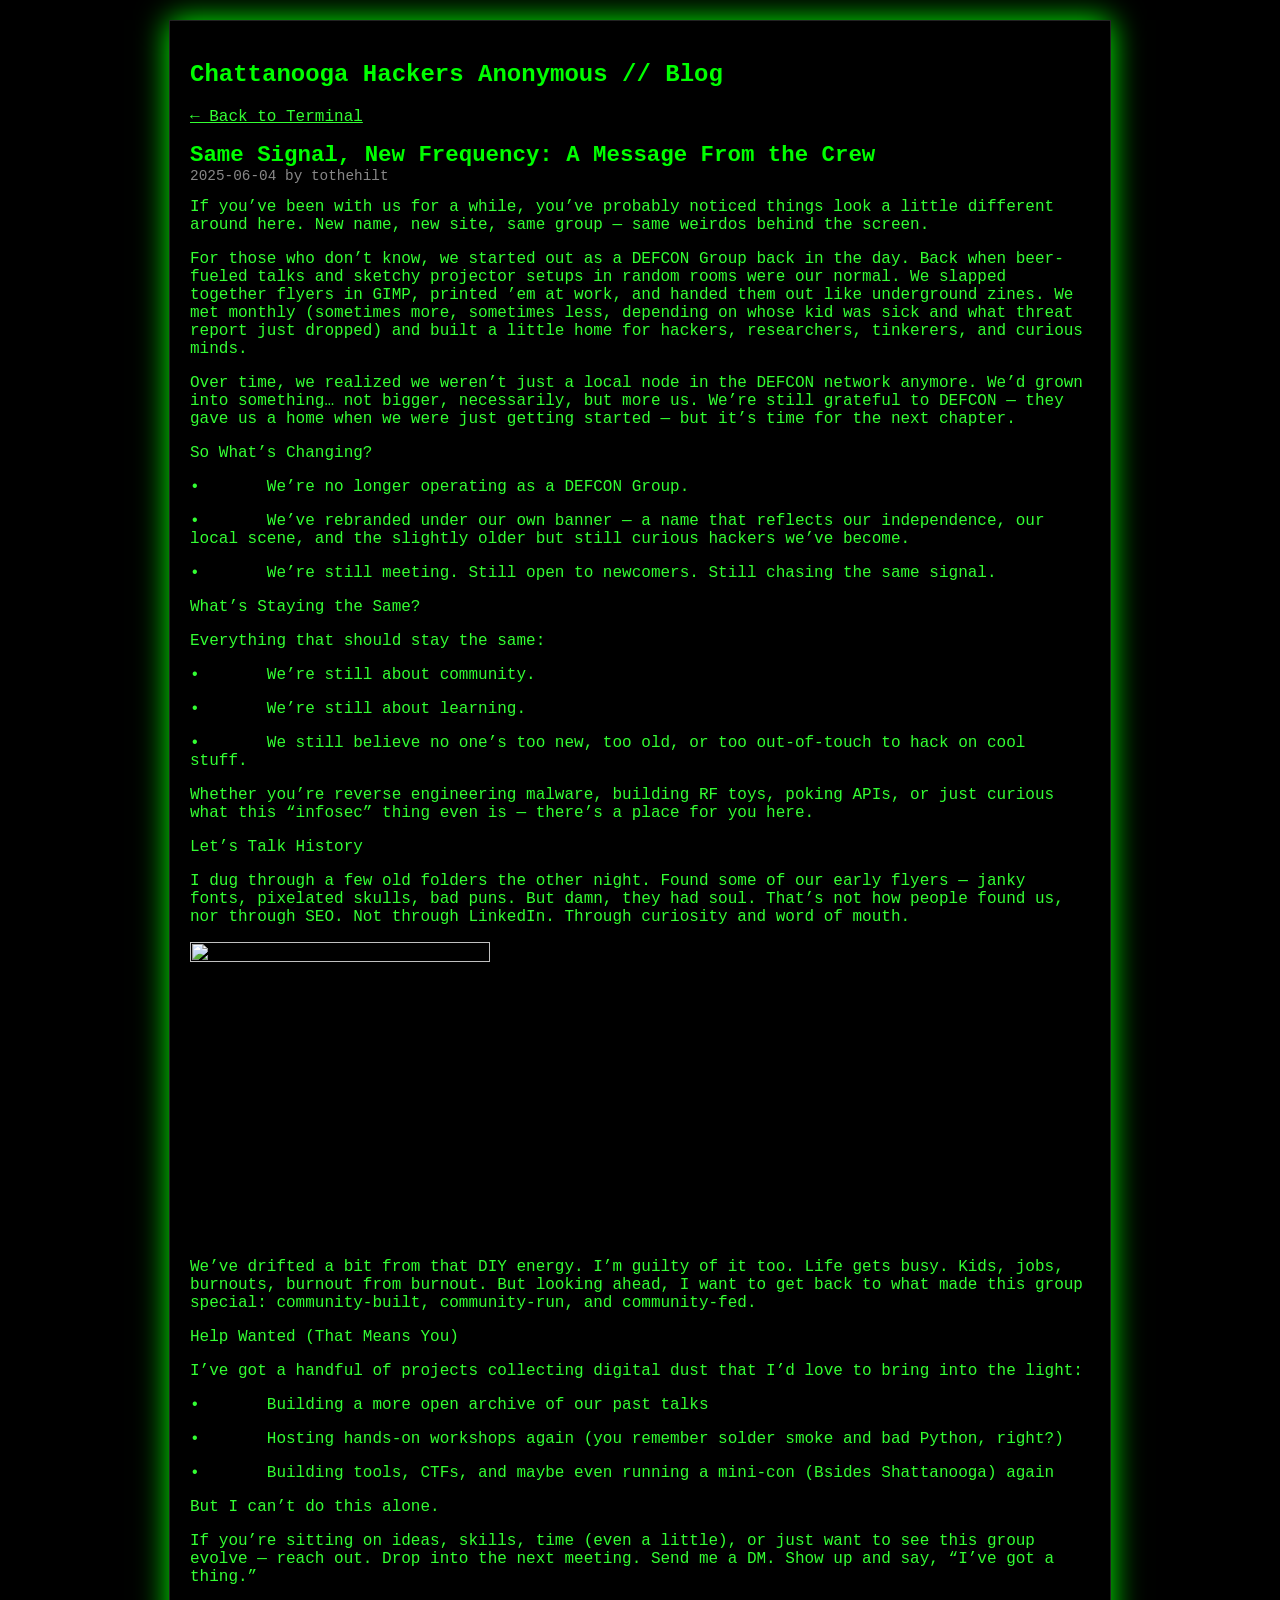
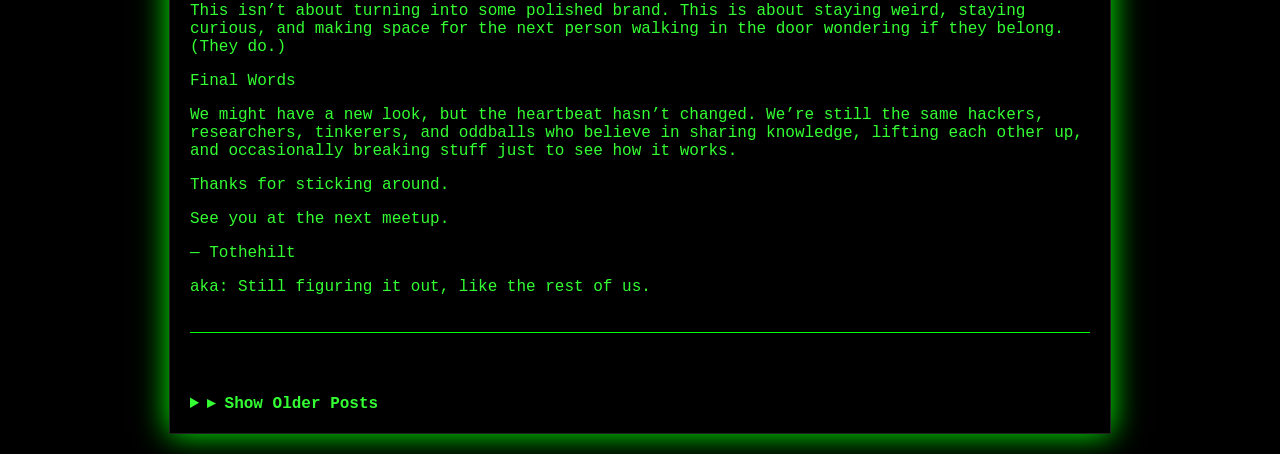
==== blog.html @ 69ae01c1 "Update blog.html" ====
<!DOCTYPE html>
<html lang="en">
<head>
  <meta charset="UTF-8" />
  <title>CHA Blog Terminal</title>
  <link rel="shortcut icon" type="image/x-icon" href="./favicon.ico" />
  <style>
    body {
      margin: 0;
      background-color: #000;
      color: #33ff33;
      font-family: 'Courier New', Courier, monospace;
      padding: 20px;
    }

    .terminal-container {
      max-width: 900px;
      margin: 0 auto;
      background-color: rgba(0, 0, 0, 0.95);
      padding: 20px;
      border: 1px solid #222;
      box-shadow: 0 0 30px #00ff00;
    }

    .post {
      margin-bottom: 60px;
      border-bottom: 1px solid #0f0;
      padding-bottom: 20px;
    }

    .post-title {
      font-size: 1.4rem;
      font-weight: bold;
      color: #00ff00;
    }

    .post-meta {
      font-size: 0.9rem;
      color: #888;
      margin-bottom: 1em;
    }

    .post-content p {
      white-space: pre-wrap;
      margin: 0 0 1em 0;
    }

    a {
      color: #33ff33;
      text-decoration: underline;
    }

    img {
      max-width: 100%;
      height: auto;
      display: block;
      margin: 1em 0;
    }

    details summary {
      cursor: pointer;
      color: #33ff33;
      font-weight: bold;
      margin-top: 2em;
    }

    hr {
      border: none;
      border-top: 1px dashed #0f0;
      margin: 2em 0;
    }
  </style>
  <!-- Optional: Uncomment to sanitize user-generated HTML in content -->
  <!-- <script src="https://cdn.jsdelivr.net/npm/dompurify@3.0.0/dist/purify.min.js"></script> -->
</head>
<body>
  <div class="terminal-container" id="blogTerminal">
    <h2 style="color: #0f0;">Chattanooga Hackers Anonymous // Blog</h2>
    <p><a href="index.html">← Back to Terminal</a></p>
    <div id="latestPost"></div>
    <details id="olderPosts">
      <summary>▸ Show Older Posts</summary>
      <div id="olderPostContainer"></div>
    </details>
  </div>

  <script>
    // Escape helper for metadata (NOT used for content)
    function escapeHtml(text) {
      return text
        .replace(/&/g, "&amp;")
        .replace(/</g, "&lt;")
        .replace(/>/g, "&gt;");
    }

    async function loadBlog() {
      const latestContainer = document.getElementById('latestPost');
      const olderContainer = document.getElementById('olderPostContainer');

      try {
        const res = await fetch("YmxvZwo=/index.json");
        const files = await res.json();

        if (files.length === 0) {
          latestContainer.innerHTML = "<p>No blog posts found.</p>";
          return;
        }

        for (let i = 0; i < files.length; i++) {
          try {
            const postRes = await fetch(`YmxvZwo=/${files[i]}`);
            const post = await postRes.json();

            const postEl = document.createElement("div");
            postEl.className = "post";

            const title = escapeHtml(post.title);
            const date = escapeHtml(post.date);
            const author = escapeHtml(post.author);

            // ALLOW HTML inside content safely (trusted input)
            const content = post.content.map(line => `<p>${line}</p>`).join("");

            // If you're working with untrusted input, sanitize like this:
            // const content = post.content.map(line => `<p>${DOMPurify.sanitize(line)}</p>`).join("");

            postEl.innerHTML = `
              <div class="post-title">${title}</div>
              <div class="post-meta">${date} by ${author}</div>
              <div class="post-content">${content}</div>
            `;

            // Show the newest post immediately, hide older ones
            if (i === 0) {
              latestContainer.appendChild(postEl);
            } else {
              olderContainer.appendChild(postEl);
            }
          } catch (err) {
            console.warn(`Failed to load post ${files[i]}`);
          }
        }
      } catch (err) {
        latestContainer.innerHTML = `<p>Error loading blog index: ${escapeHtml(err.message)}</p>`;
      }
    }

    loadBlog();
  </script>
</body>
</html>
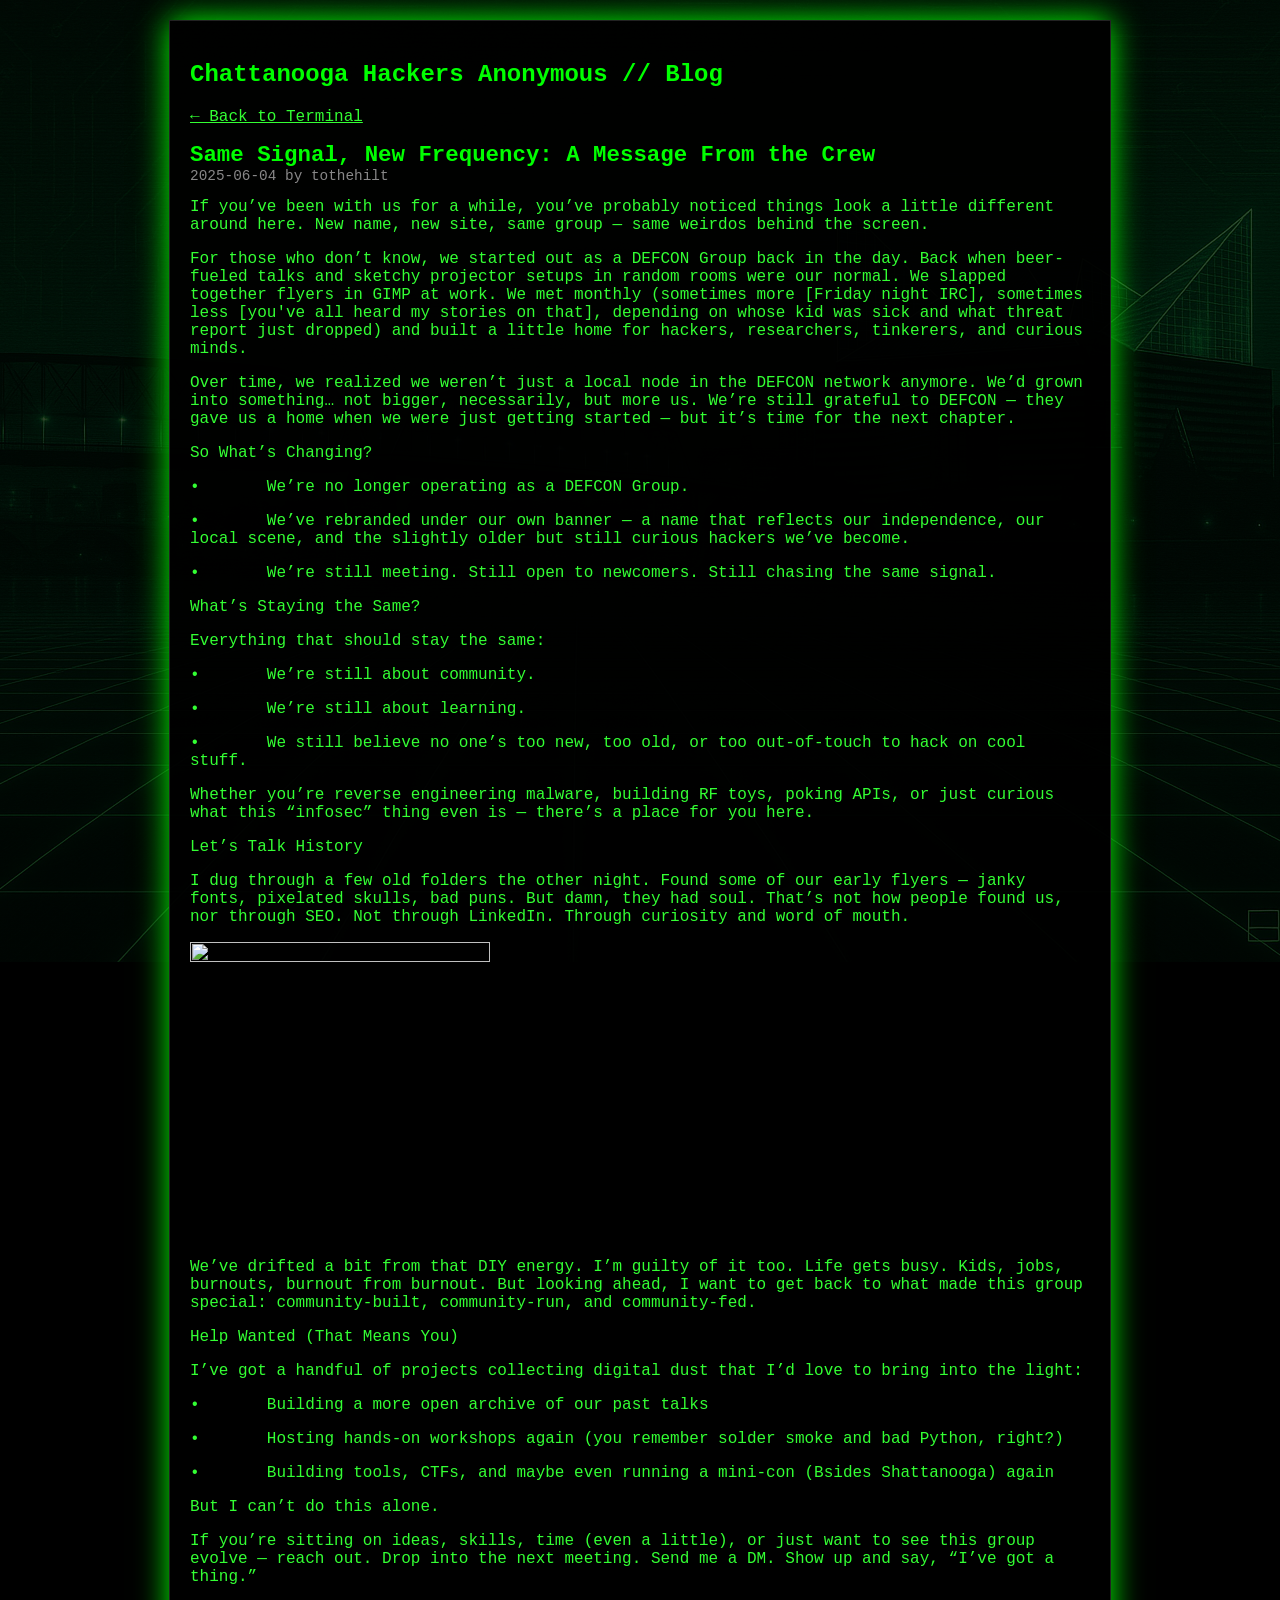
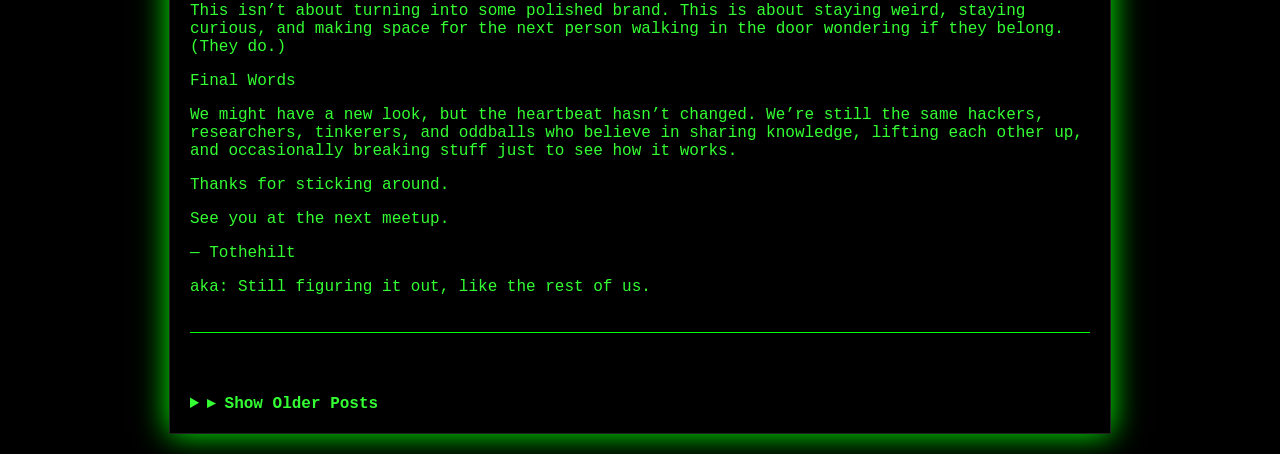
==== commit 4fef2c65: "Update blog.html" ====
--- a/blog.html
+++ b/blog.html
@@ -7,6 +7,9 @@
   <style>
     body {
       margin: 0;
+      background: 
+        linear-gradient(to bottom, rgba(0,0,0,0.7), rgba(0,0,0,0.9)), 
+        url('aW1hZ2VzCg==/background.png') no-repeat center center fixed;
       background-color: #000;
       color: #33ff33;
       font-family: 'Courier New', Courier, monospace;
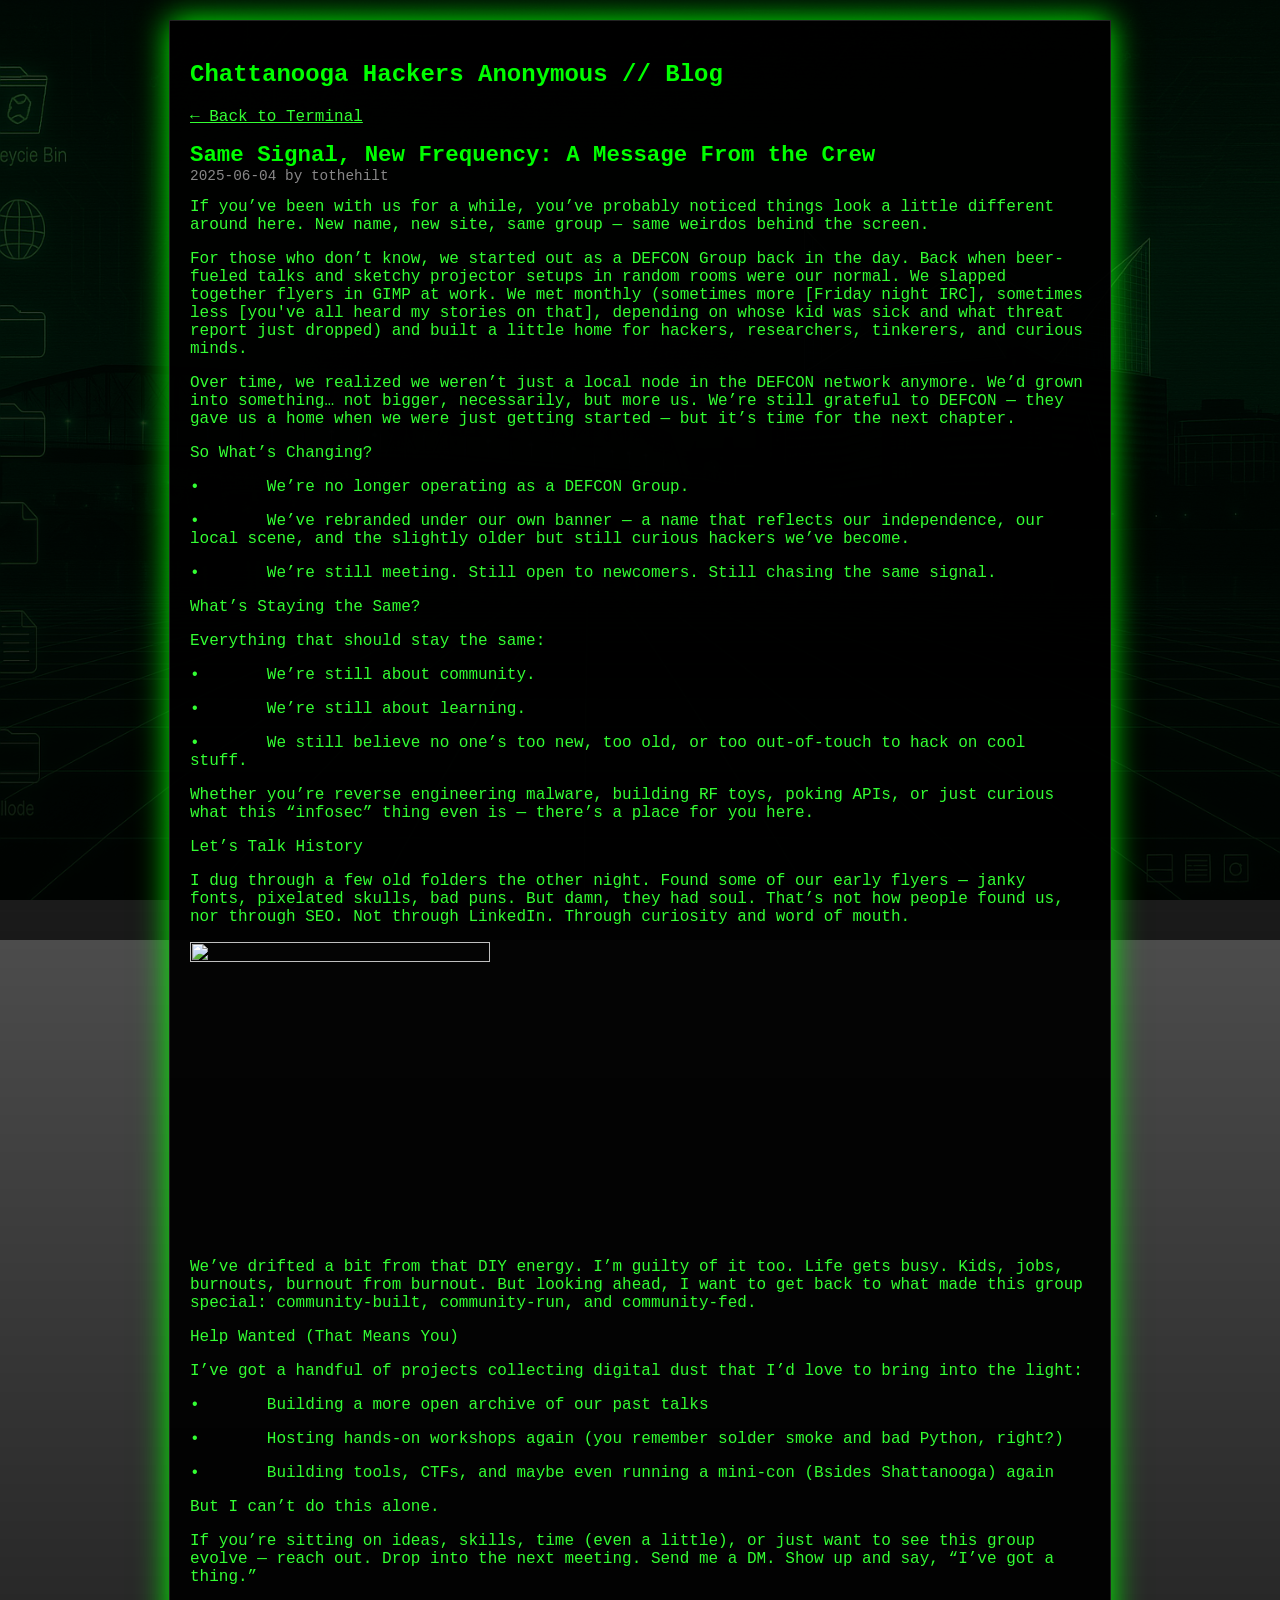
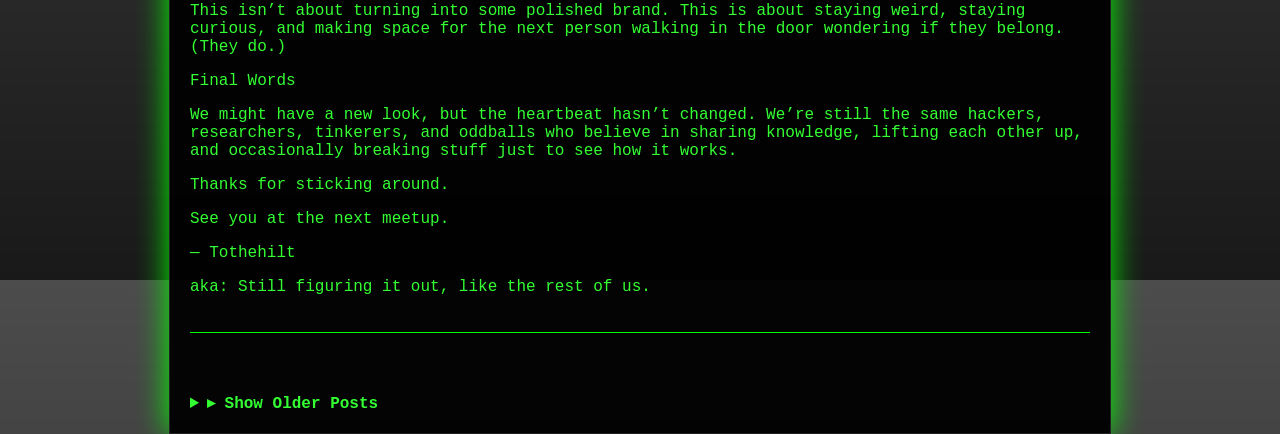
==== commit c4f97dc7: "Update blog.html" ====
--- a/blog.html
+++ b/blog.html
@@ -7,12 +7,13 @@
   <style>
     body {
       margin: 0;
+      height: 100vh;
       background: 
         linear-gradient(to bottom, rgba(0,0,0,0.7), rgba(0,0,0,0.9)), 
         url('aW1hZ2VzCg==/background.png') no-repeat center center fixed;
-      background-color: #000;
+      background-size: 100% 100%;
+      font-family: 'Courier New', Courier, monospace;
       color: #33ff33;
-      font-family: 'Courier New', Courier, monospace;
       padding: 20px;
     }
 
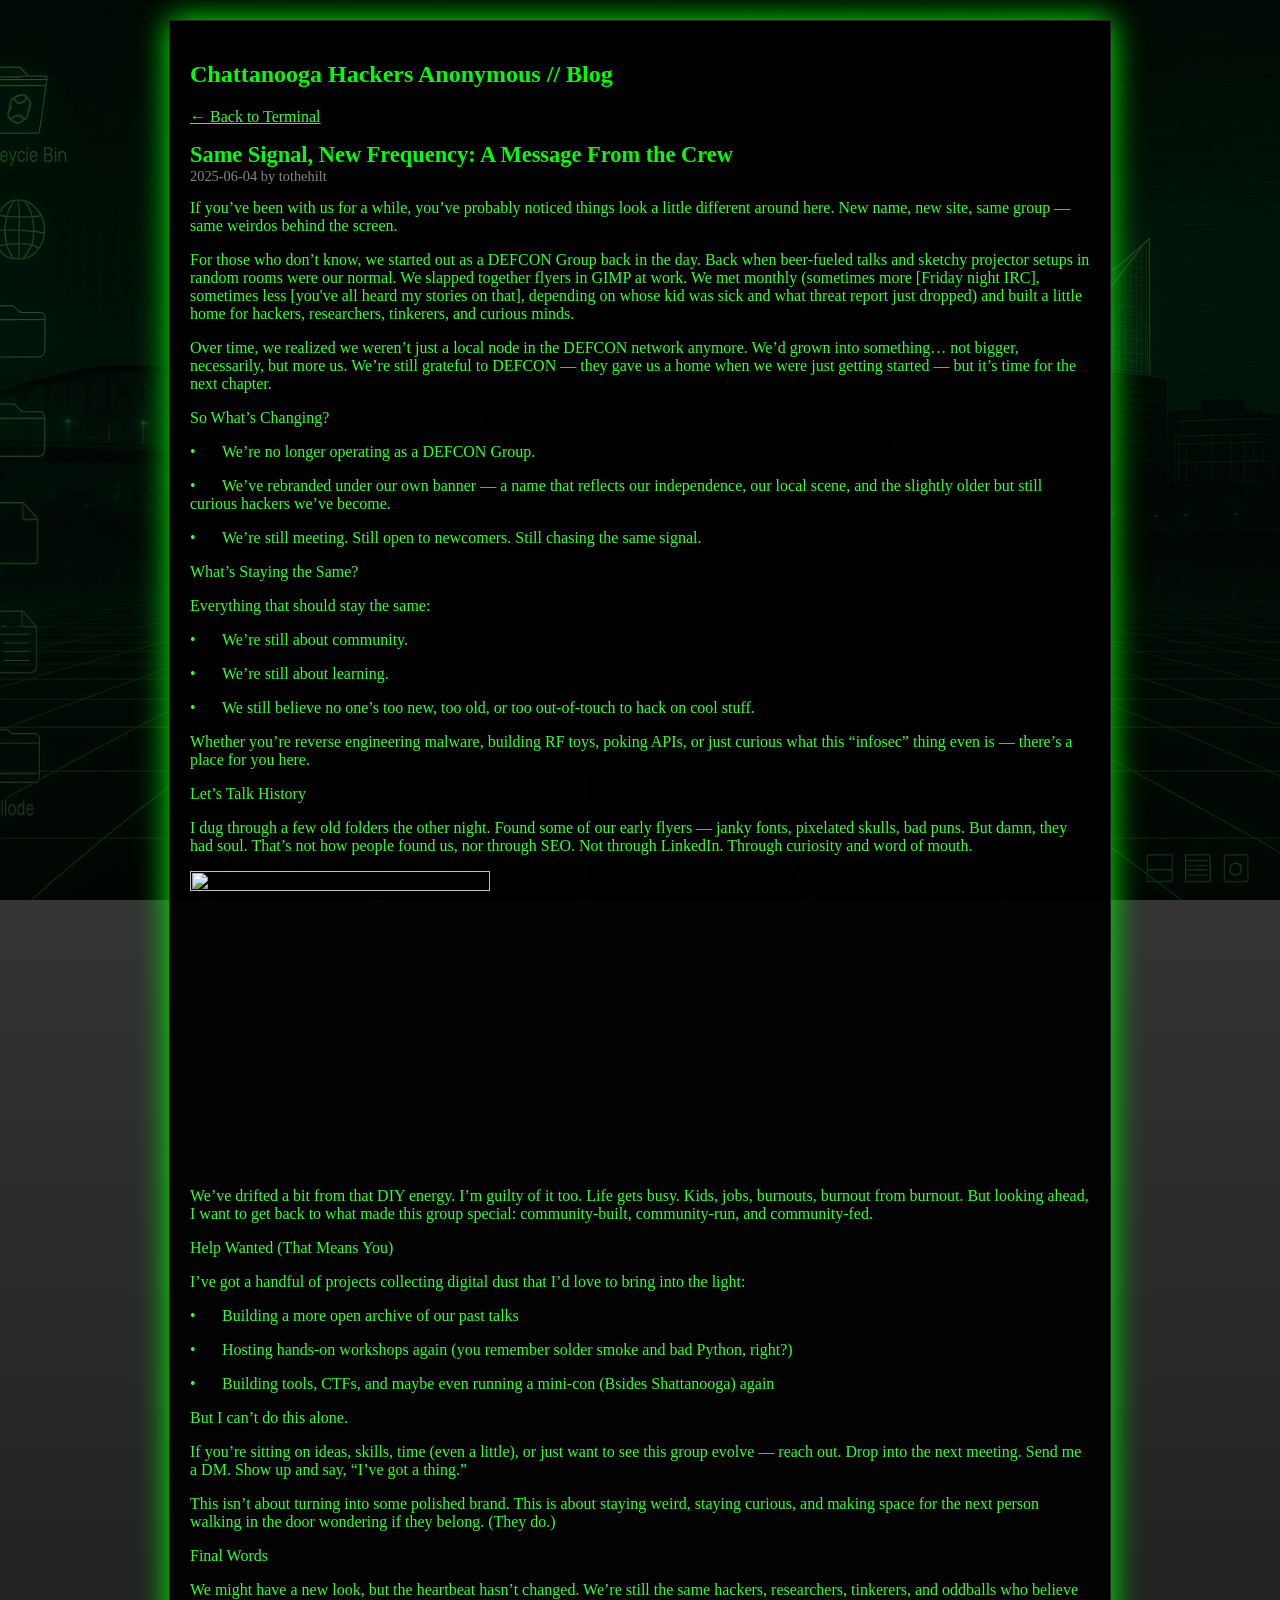
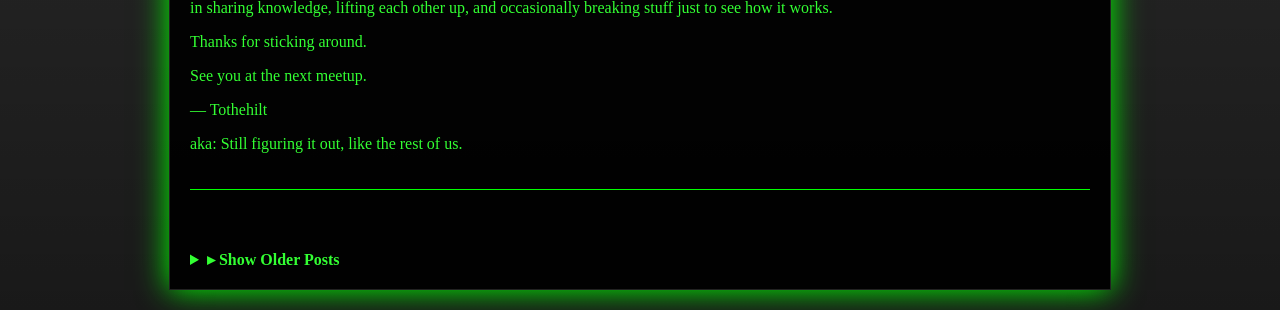
==== commit 10cae2c1: "Update blog.html" ====
--- a/blog.html
+++ b/blog.html
@@ -7,11 +7,16 @@
   <style>
     body {
       margin: 0;
+<<<<<<< HEAD
       height: 100vh;
       background: 
         linear-gradient(to bottom, rgba(0,0,0,0.7), rgba(0,0,0,0.9)), 
         url('aW1hZ2VzCg==/background.png') no-repeat center center fixed;
       background-size: 100% 100%;
+=======
+      background-color: #000;
+      color: #33ff33;
+>>>>>>> parent of 4fef2c6 (Update blog.html)
       font-family: 'Courier New', Courier, monospace;
       color: #33ff33;
       padding: 20px;
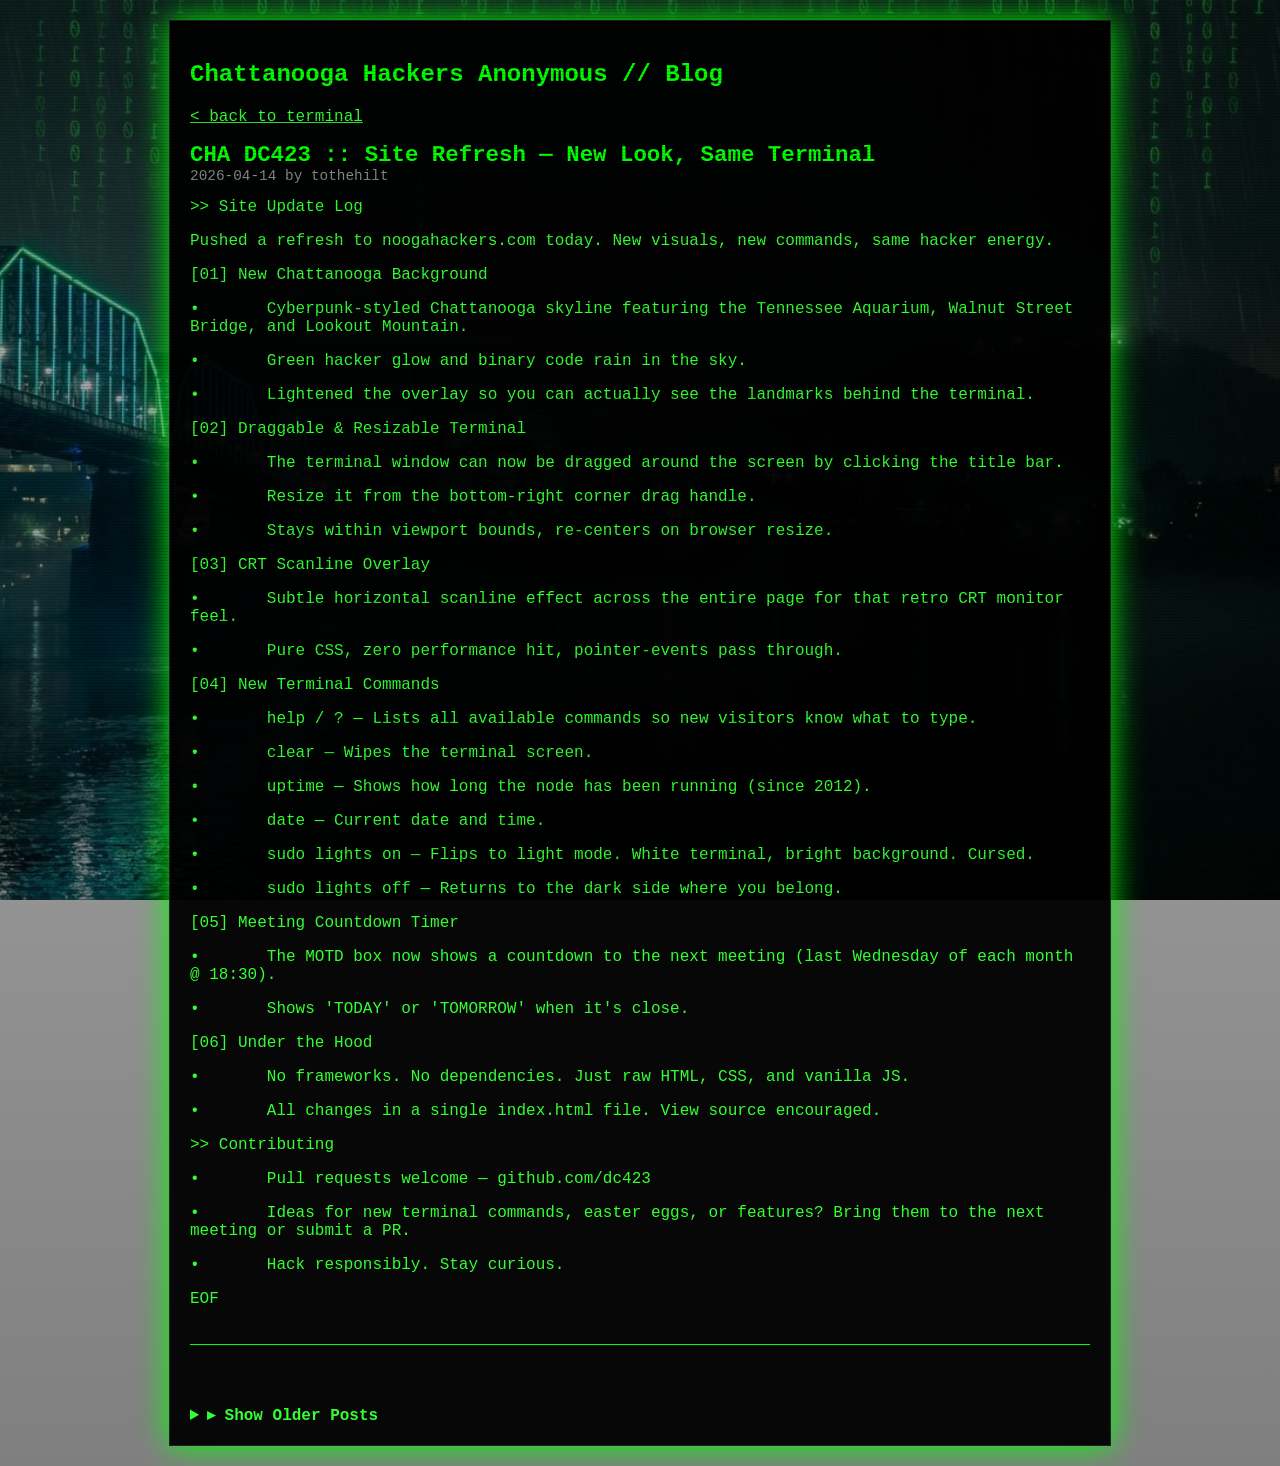
==== commit d9b638dc: "More Lulz" ====
--- a/blog.html
+++ b/blog.html
@@ -7,19 +7,33 @@
   <style>
     body {
       margin: 0;
-<<<<<<< HEAD
-      height: 100vh;
+      min-height: 100vh;
       background: 
-        linear-gradient(to bottom, rgba(0,0,0,0.7), rgba(0,0,0,0.9)), 
+        linear-gradient(to bottom, rgba(0,0,0,0.3), rgba(0,0,0,0.5)), 
         url('aW1hZ2VzCg==/background.png') no-repeat center center fixed;
-      background-size: 100% 100%;
-=======
-      background-color: #000;
-      color: #33ff33;
->>>>>>> parent of 4fef2c6 (Update blog.html)
+      background-size: cover;
       font-family: 'Courier New', Courier, monospace;
       color: #33ff33;
       padding: 20px;
+    }
+
+    /* CRT Scanline overlay */
+    body::after {
+      content: "";
+      position: fixed;
+      top: 0;
+      left: 0;
+      width: 100%;
+      height: 100%;
+      pointer-events: none;
+      z-index: 9999;
+      background: repeating-linear-gradient(
+        0deg,
+        rgba(0, 0, 0, 0.15) 0px,
+        rgba(0, 0, 0, 0.15) 1px,
+        transparent 1px,
+        transparent 3px
+      );
     }
 
     .terminal-container {
@@ -79,13 +93,11 @@
       margin: 2em 0;
     }
   </style>
-  <!-- Optional: Uncomment to sanitize user-generated HTML in content -->
-  <!-- <script src="https://cdn.jsdelivr.net/npm/dompurify@3.0.0/dist/purify.min.js"></script> -->
 </head>
 <body>
   <div class="terminal-container" id="blogTerminal">
     <h2 style="color: #0f0;">Chattanooga Hackers Anonymous // Blog</h2>
-    <p><a href="index.html">← Back to Terminal</a></p>
+    <p><a href="index.html">&lt; back to terminal</a></p>
     <div id="latestPost"></div>
     <details id="olderPosts">
       <summary>▸ Show Older Posts</summary>
@@ -94,7 +106,6 @@
   </div>
 
   <script>
-    // Escape helper for metadata (NOT used for content)
     function escapeHtml(text) {
       return text
         .replace(/&/g, "&amp;")
@@ -127,11 +138,7 @@
             const date = escapeHtml(post.date);
             const author = escapeHtml(post.author);
 
-            // ALLOW HTML inside content safely (trusted input)
             const content = post.content.map(line => `<p>${line}</p>`).join("");
-
-            // If you're working with untrusted input, sanitize like this:
-            // const content = post.content.map(line => `<p>${DOMPurify.sanitize(line)}</p>`).join("");
 
             postEl.innerHTML = `
               <div class="post-title">${title}</div>
@@ -139,7 +146,6 @@
               <div class="post-content">${content}</div>
             `;
 
-            // Show the newest post immediately, hide older ones
             if (i === 0) {
               latestContainer.appendChild(postEl);
             } else {
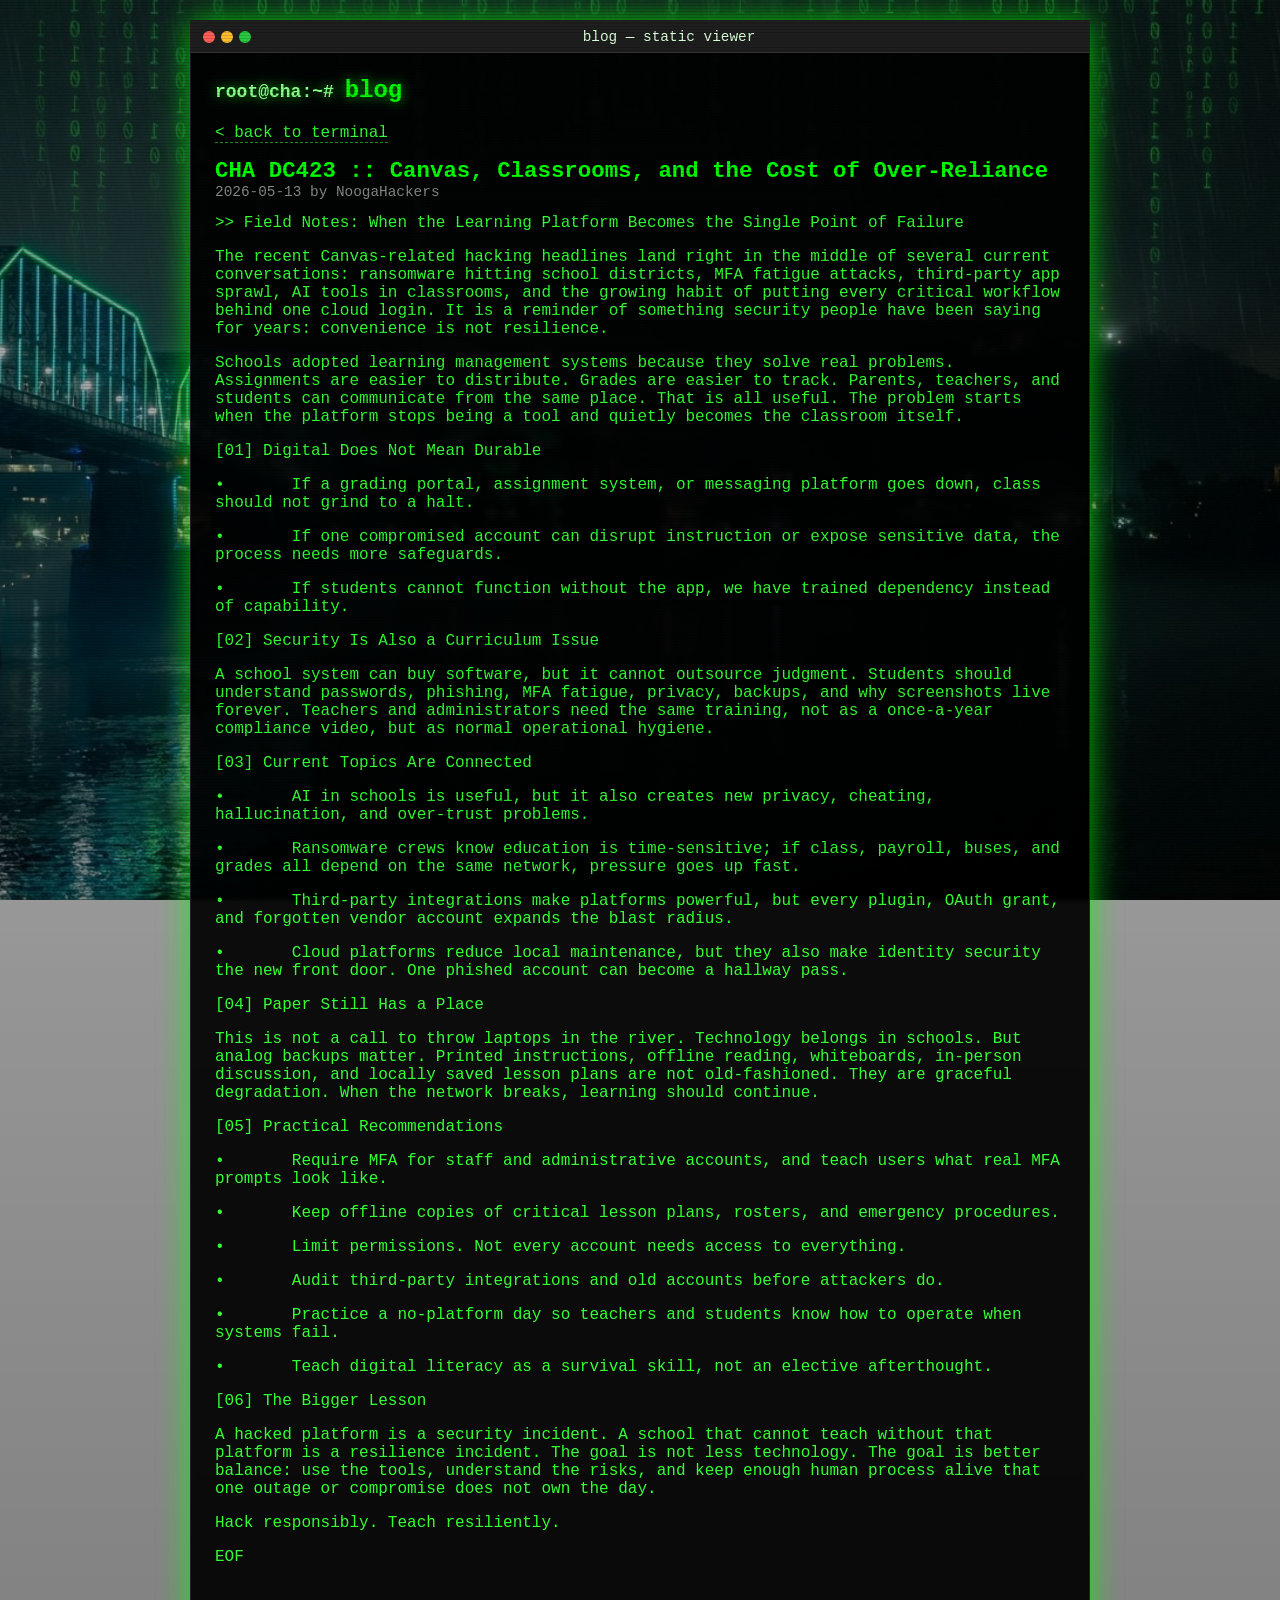
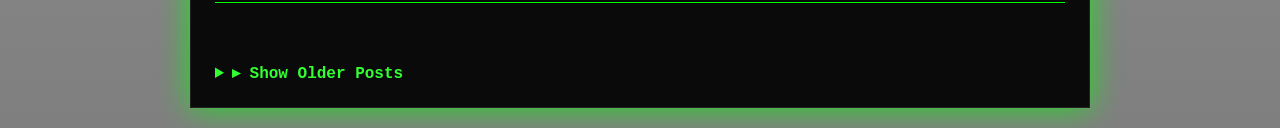
==== commit a2bca50a: "update to sub pages re designed a bit to look like the terminal window more" ====
--- a/blog.html
+++ b/blog.html
@@ -5,6 +5,18 @@
   <title>CHA Blog Terminal</title>
   <link rel="shortcut icon" type="image/x-icon" href="./favicon.ico" />
   <style>
+    :root {
+      --cha-green: #33ff33;
+      --cha-bright: #00ff00;
+      --cha-dim: #8cff8c;
+      --cha-panel: rgba(0, 0, 0, 0.92);
+      --cha-title: #1e1e1e;
+    }
+
+    * {
+      box-sizing: border-box;
+    }
+
     body {
       margin: 0;
       min-height: 100vh;
@@ -39,10 +51,60 @@
     .terminal-container {
       max-width: 900px;
       margin: 0 auto;
-      background-color: rgba(0, 0, 0, 0.95);
-      padding: 20px;
+      background: var(--cha-panel);
       border: 1px solid #222;
-      box-shadow: 0 0 30px #00ff00;
+      box-shadow: 0 0 30px rgba(0, 255, 0, 0.75);
+      backdrop-filter: blur(2px);
+    }
+
+    .title-bar {
+      min-height: 32px;
+      background: var(--cha-title);
+      color: #cfcfcf;
+      display: flex;
+      align-items: center;
+      gap: 10px;
+      padding: 0 12px;
+      border-bottom: 1px solid #333;
+      font-size: 0.9rem;
+    }
+
+    .window-controls {
+      display: flex;
+      gap: 6px;
+    }
+
+    .window-controls span {
+      width: 12px;
+      height: 12px;
+      border-radius: 50%;
+      display: inline-block;
+    }
+
+    .window-controls span:nth-child(1) { background: #ff5f57; }
+    .window-controls span:nth-child(2) { background: #ffbd30; }
+    .window-controls span:nth-child(3) { background: #28c940; }
+
+    .window-title {
+      margin-left: auto;
+      margin-right: auto;
+      color: #d8ffd8;
+    }
+
+    .content {
+      padding: 24px;
+    }
+
+    .page-title {
+      color: var(--cha-bright);
+      margin-top: 0;
+      text-shadow: 0 0 12px rgba(0, 255, 0, 0.75);
+    }
+
+    .page-title::before {
+      content: "root@cha:~# ";
+      color: var(--cha-dim);
+      font-size: 0.75em;
     }
 
     .post {
@@ -70,7 +132,13 @@
 
     a {
       color: #33ff33;
-      text-decoration: underline;
+      text-decoration: none;
+      border-bottom: 1px dashed rgba(51, 255, 51, 0.55);
+    }
+
+    a:hover {
+      color: #ffffff;
+      text-shadow: 0 0 8px rgba(51, 255, 51, 0.8);
     }
 
     img {
@@ -96,13 +164,19 @@
 </head>
 <body>
   <div class="terminal-container" id="blogTerminal">
-    <h2 style="color: #0f0;">Chattanooga Hackers Anonymous // Blog</h2>
-    <p><a href="index.html">&lt; back to terminal</a></p>
-    <div id="latestPost"></div>
-    <details id="olderPosts">
-      <summary>▸ Show Older Posts</summary>
-      <div id="olderPostContainer"></div>
-    </details>
+    <div class="title-bar" aria-hidden="true">
+      <div class="window-controls"><span></span><span></span><span></span></div>
+      <div class="window-title">blog — static viewer</div>
+    </div>
+    <div class="content">
+      <h2 class="page-title">blog</h2>
+      <p><a href="index.html">&lt; back to terminal</a></p>
+      <div id="latestPost"></div>
+      <details id="olderPosts">
+        <summary>▸ Show Older Posts</summary>
+        <div id="olderPostContainer"></div>
+      </details>
+    </div>
   </div>
 
   <script>
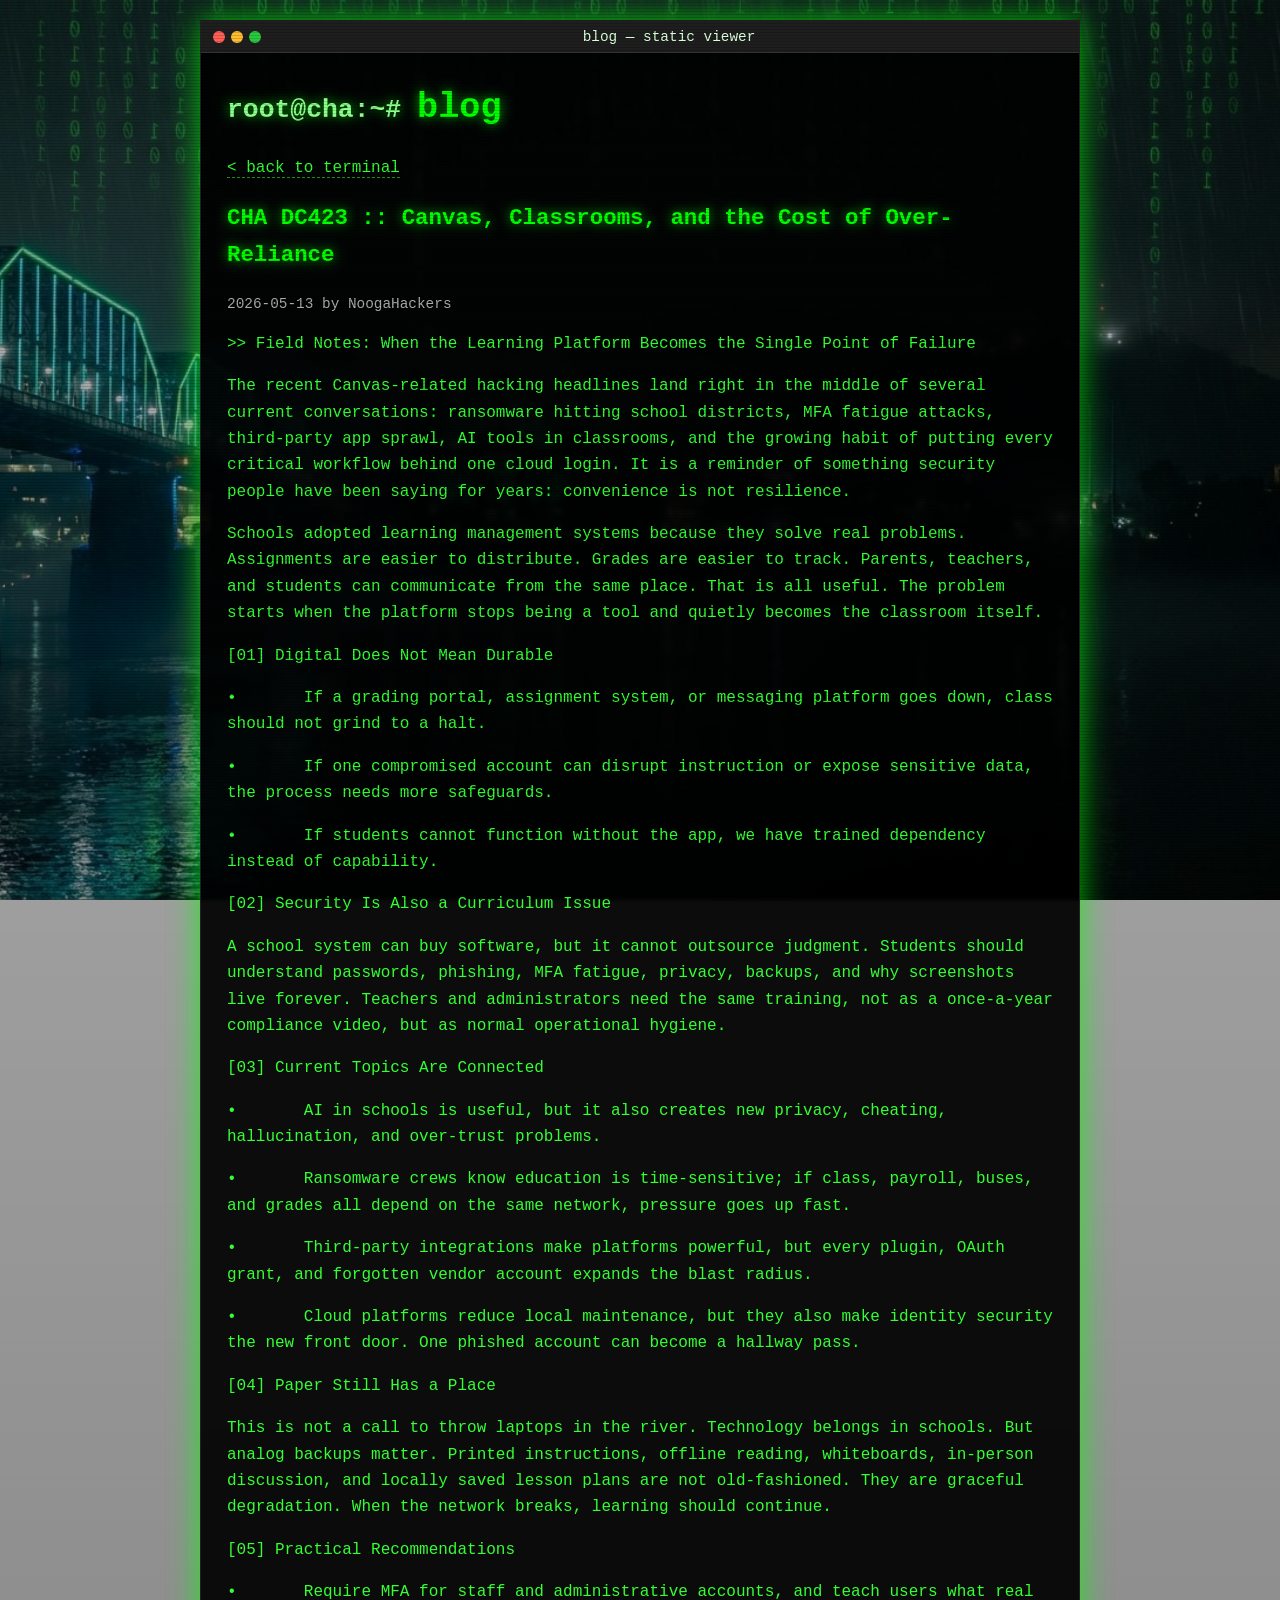
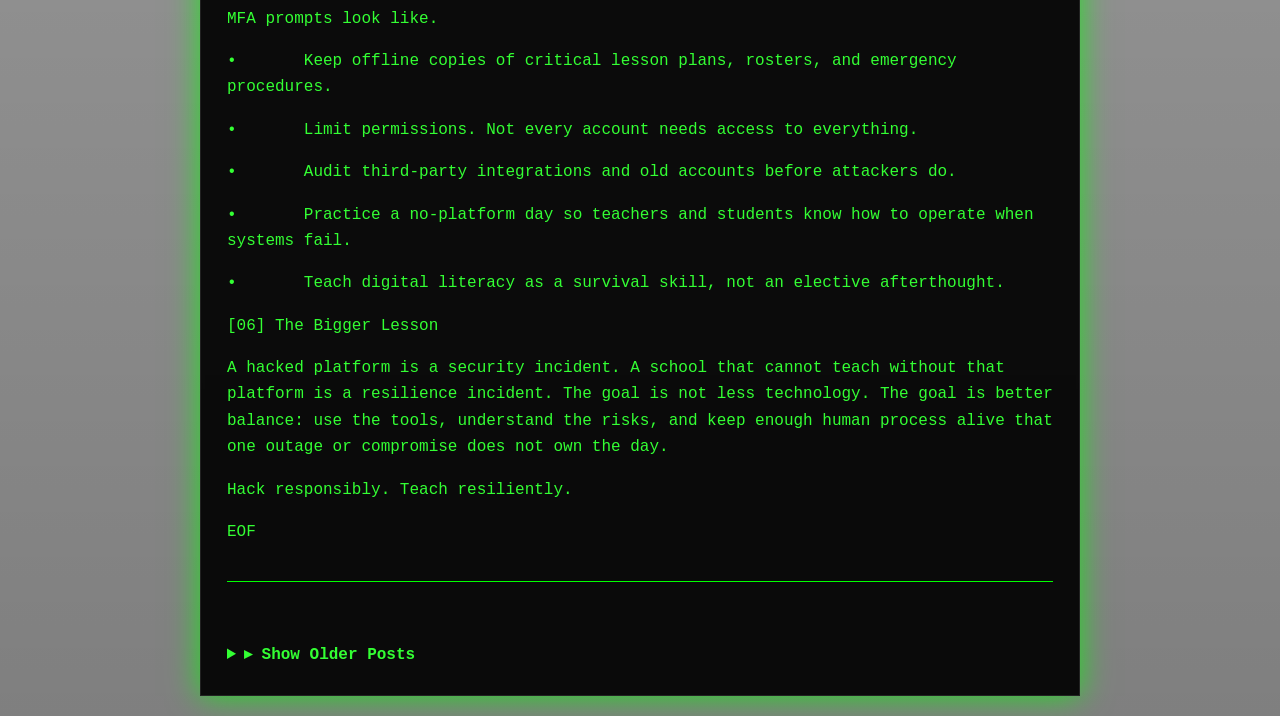
==== commit 773444e4: "Update Updating from code review and adding some functionality" ====
--- a/blog.html
+++ b/blog.html
@@ -1,190 +1,83 @@
 <!DOCTYPE html>
 <html lang="en">
 <head>
-  <meta charset="UTF-8" />
+  <meta charset="UTF-8">
+  <meta name="viewport" content="width=device-width, initial-scale=1.0">
+  <meta name="description" content="News, meeting updates, and hacker-community notes from Chattanooga Hackers Anonymous.">
   <title>CHA Blog Terminal</title>
-  <link rel="shortcut icon" type="image/x-icon" href="./favicon.ico" />
-  <style>
-    :root {
-      --cha-green: #33ff33;
-      --cha-bright: #00ff00;
-      --cha-dim: #8cff8c;
-      --cha-panel: rgba(0, 0, 0, 0.92);
-      --cha-title: #1e1e1e;
-    }
-
-    * {
-      box-sizing: border-box;
-    }
-
-    body {
-      margin: 0;
-      min-height: 100vh;
-      background: 
-        linear-gradient(to bottom, rgba(0,0,0,0.3), rgba(0,0,0,0.5)), 
-        url('aW1hZ2VzCg==/background.png') no-repeat center center fixed;
-      background-size: cover;
-      font-family: 'Courier New', Courier, monospace;
-      color: #33ff33;
-      padding: 20px;
-    }
-
-    /* CRT Scanline overlay */
-    body::after {
-      content: "";
-      position: fixed;
-      top: 0;
-      left: 0;
-      width: 100%;
-      height: 100%;
-      pointer-events: none;
-      z-index: 9999;
-      background: repeating-linear-gradient(
-        0deg,
-        rgba(0, 0, 0, 0.15) 0px,
-        rgba(0, 0, 0, 0.15) 1px,
-        transparent 1px,
-        transparent 3px
-      );
-    }
-
-    .terminal-container {
-      max-width: 900px;
-      margin: 0 auto;
-      background: var(--cha-panel);
-      border: 1px solid #222;
-      box-shadow: 0 0 30px rgba(0, 255, 0, 0.75);
-      backdrop-filter: blur(2px);
-    }
-
-    .title-bar {
-      min-height: 32px;
-      background: var(--cha-title);
-      color: #cfcfcf;
-      display: flex;
-      align-items: center;
-      gap: 10px;
-      padding: 0 12px;
-      border-bottom: 1px solid #333;
-      font-size: 0.9rem;
-    }
-
-    .window-controls {
-      display: flex;
-      gap: 6px;
-    }
-
-    .window-controls span {
-      width: 12px;
-      height: 12px;
-      border-radius: 50%;
-      display: inline-block;
-    }
-
-    .window-controls span:nth-child(1) { background: #ff5f57; }
-    .window-controls span:nth-child(2) { background: #ffbd30; }
-    .window-controls span:nth-child(3) { background: #28c940; }
-
-    .window-title {
-      margin-left: auto;
-      margin-right: auto;
-      color: #d8ffd8;
-    }
-
-    .content {
-      padding: 24px;
-    }
-
-    .page-title {
-      color: var(--cha-bright);
-      margin-top: 0;
-      text-shadow: 0 0 12px rgba(0, 255, 0, 0.75);
-    }
-
-    .page-title::before {
-      content: "root@cha:~# ";
-      color: var(--cha-dim);
-      font-size: 0.75em;
-    }
-
-    .post {
-      margin-bottom: 60px;
-      border-bottom: 1px solid #0f0;
-      padding-bottom: 20px;
-    }
-
-    .post-title {
-      font-size: 1.4rem;
-      font-weight: bold;
-      color: #00ff00;
-    }
-
-    .post-meta {
-      font-size: 0.9rem;
-      color: #888;
-      margin-bottom: 1em;
-    }
-
-    .post-content p {
-      white-space: pre-wrap;
-      margin: 0 0 1em 0;
-    }
-
-    a {
-      color: #33ff33;
-      text-decoration: none;
-      border-bottom: 1px dashed rgba(51, 255, 51, 0.55);
-    }
-
-    a:hover {
-      color: #ffffff;
-      text-shadow: 0 0 8px rgba(51, 255, 51, 0.8);
-    }
-
-    img {
-      max-width: 100%;
-      height: auto;
-      display: block;
-      margin: 1em 0;
-    }
-
-    details summary {
-      cursor: pointer;
-      color: #33ff33;
-      font-weight: bold;
-      margin-top: 2em;
-    }
-
-    hr {
-      border: none;
-      border-top: 1px dashed #0f0;
-      margin: 2em 0;
-    }
-  </style>
+  <link rel="shortcut icon" type="image/x-icon" href="./favicon.ico">
+  <link rel="stylesheet" href="st4t1c.css">
 </head>
-<body>
-  <div class="terminal-container" id="blogTerminal">
+<body class="blog-page">
+  <main class="terminal-container" id="blogTerminal">
     <div class="title-bar" aria-hidden="true">
       <div class="window-controls"><span></span><span></span><span></span></div>
       <div class="window-title">blog — static viewer</div>
     </div>
     <div class="content">
-      <h2 class="page-title">blog</h2>
+      <h1>blog</h1>
       <p><a href="index.html">&lt; back to terminal</a></p>
-      <div id="latestPost"></div>
+      <div id="latestPost" aria-live="polite"></div>
       <details id="olderPosts">
         <summary>▸ Show Older Posts</summary>
         <div id="olderPostContainer"></div>
       </details>
     </div>
-  </div>
+  </main>
 
   <script>
-    function escapeHtml(text) {
-      return text
-        .replace(/&/g, "&amp;")
-        .replace(/</g, "&lt;")
-        .replace(/>/g, "&gt;");
+    function appendTextElement(parent, tagName, text, className) {
+      const element = document.createElement(tagName);
+      if (className) element.className = className;
+      element.textContent = String(text ?? '');
+      parent.appendChild(element);
+      return element;
+    }
+
+    function isSafeImageUrl(value) {
+      try {
+        const url = new URL(value, window.location.href);
+        return url.protocol === 'https:' || (url.protocol === 'http:' && url.hostname === 'localhost');
+      } catch (error) {
+        return false;
+      }
+    }
+
+    function renderContentItem(container, item) {
+      if (typeof item === 'string') {
+        appendTextElement(container, 'p', item);
+        return;
+      }
+
+      if (!item || item.type !== 'image' || !isSafeImageUrl(item.src)) {
+        appendTextElement(container, 'p', '[unsupported blog content omitted]');
+        return;
+      }
+
+      const figure = document.createElement('figure');
+      figure.className = 'post-image';
+      const image = document.createElement('img');
+      image.src = item.src;
+      image.alt = String(item.alt || '');
+      image.loading = 'lazy';
+      image.decoding = 'async';
+      if (Number.isInteger(item.width) && item.width > 0) image.width = item.width;
+      if (Number.isInteger(item.height) && item.height > 0) image.height = item.height;
+      figure.appendChild(image);
+      if (item.caption) appendTextElement(figure, 'figcaption', item.caption);
+      container.appendChild(figure);
+    }
+
+    function createPostElement(post) {
+      const article = document.createElement('article');
+      article.className = 'post';
+      appendTextElement(article, 'h2', post.title, 'post-title');
+      appendTextElement(article, 'div', `${post.date} by ${post.author}`, 'post-meta');
+      const content = document.createElement('div');
+      content.className = 'post-content';
+      (Array.isArray(post.content) ? post.content : []).forEach(item => renderContentItem(content, item));
+      article.appendChild(content);
+      return article;
     }
 
     async function loadBlog() {
@@ -192,49 +85,31 @@
       const olderContainer = document.getElementById('olderPostContainer');
 
       try {
-        const res = await fetch("YmxvZwo=/index.json");
-        const files = await res.json();
+        const response = await fetch('YmxvZwo=/index.json');
+        if (!response.ok) throw new Error(`HTTP ${response.status}`);
+        const files = await response.json();
 
-        if (files.length === 0) {
-          latestContainer.innerHTML = "<p>No blog posts found.</p>";
+        if (!Array.isArray(files) || files.length === 0) {
+          appendTextElement(latestContainer, 'p', 'No blog posts found.');
           return;
         }
 
-        for (let i = 0; i < files.length; i++) {
+        for (let index = 0; index < files.length; index++) {
           try {
-            const postRes = await fetch(`YmxvZwo=/${files[i]}`);
-            const post = await postRes.json();
-
-            const postEl = document.createElement("div");
-            postEl.className = "post";
-
-            const title = escapeHtml(post.title);
-            const date = escapeHtml(post.date);
-            const author = escapeHtml(post.author);
-
-            const content = post.content.map(line => `<p>${line}</p>`).join("");
-
-            postEl.innerHTML = `
-              <div class="post-title">${title}</div>
-              <div class="post-meta">${date} by ${author}</div>
-              <div class="post-content">${content}</div>
-            `;
-
-            if (i === 0) {
-              latestContainer.appendChild(postEl);
-            } else {
-              olderContainer.appendChild(postEl);
-            }
-          } catch (err) {
-            console.warn(`Failed to load post ${files[i]}`);
+            const postResponse = await fetch(`YmxvZwo=/${encodeURIComponent(files[index])}`);
+            if (!postResponse.ok) throw new Error(`HTTP ${postResponse.status}`);
+            const post = await postResponse.json();
+            (index === 0 ? latestContainer : olderContainer).appendChild(createPostElement(post));
+          } catch (error) {
+            console.warn(`Failed to load post ${files[index]}`, error);
           }
         }
-      } catch (err) {
-        latestContainer.innerHTML = `<p>Error loading blog index: ${escapeHtml(err.message)}</p>`;
+      } catch (error) {
+        appendTextElement(latestContainer, 'p', `Error loading blog index: ${error.message}`);
       }
     }
 
     loadBlog();
   </script>
 </body>
-</html>
+</html>
--- a/st4t1c.css
+++ b/st4t1c.css
@@ -0,0 +1,160 @@
+:root {
+  --cha-green: #33ff33;
+  --cha-bright: #00ff00;
+  --cha-dim: #8cff8c;
+  --cha-panel: rgba(0, 0, 0, 0.92);
+  --cha-title: #1e1e1e;
+}
+
+* { box-sizing: border-box; }
+
+body {
+  margin: 0;
+  min-height: 100vh;
+  background:
+    linear-gradient(to bottom, rgba(0, 0, 0, 0.3), rgba(0, 0, 0, 0.5)),
+    url('aW1hZ2VzCg==/background.png') no-repeat center center fixed;
+  background-size: cover;
+  color: var(--cha-green);
+  font-family: 'Courier New', Courier, monospace;
+  padding: 32px;
+}
+
+body.static-page {
+  display: flex;
+  align-items: center;
+  justify-content: center;
+}
+
+body.blog-page { padding: 20px; }
+
+body::after {
+  content: "";
+  position: fixed;
+  inset: 0;
+  pointer-events: none;
+  z-index: 9999;
+  background: repeating-linear-gradient(0deg, rgba(0, 0, 0, 0.15) 0, rgba(0, 0, 0, 0.15) 1px, transparent 1px, transparent 3px);
+}
+
+.static-window,
+.terminal-container {
+  width: min(880px, 100%);
+  background: var(--cha-panel);
+  border: 1px solid #222;
+  box-shadow: 0 0 30px rgba(0, 255, 0, 0.75);
+  backdrop-filter: blur(2px);
+}
+
+.terminal-container {
+  max-width: 900px;
+  margin: 0 auto;
+}
+
+.conduct-page .static-window {
+  max-height: calc(100vh - 40px);
+  display: flex;
+  flex-direction: column;
+}
+
+.title-bar {
+  min-height: 32px;
+  background: var(--cha-title);
+  color: #cfcfcf;
+  display: flex;
+  align-items: center;
+  gap: 10px;
+  padding: 0 12px;
+  border-bottom: 1px solid #333;
+  font-size: 0.9rem;
+}
+
+.window-controls { display: flex; gap: 6px; }
+.window-controls span { width: 12px; height: 12px; border-radius: 50%; display: inline-block; }
+.window-controls span:nth-child(1) { background: #ff5f57; }
+.window-controls span:nth-child(2) { background: #ffbd30; }
+.window-controls span:nth-child(3) { background: #28c940; }
+
+.window-title {
+  margin-left: auto;
+  margin-right: auto;
+  color: #d8ffd8;
+}
+
+.content { padding: 26px; line-height: 1.65; }
+.conduct-page .content { overflow-y: auto; }
+
+h1, h2 {
+  color: var(--cha-bright);
+  text-shadow: 0 0 12px rgba(0, 255, 0, 0.75);
+}
+
+h1 {
+  margin: 0 0 18px;
+  font-size: clamp(1.5rem, 4vw, 2.2rem);
+}
+
+h1::before {
+  content: "root@cha:~# ";
+  color: var(--cha-dim);
+  font-size: 0.75em;
+}
+
+p { margin: 0 0 12px; }
+strong { color: #fff; }
+ul { margin-top: 0; padding-left: 22px; list-style: square; }
+
+a {
+  color: var(--cha-green);
+  text-decoration: none;
+  border-bottom: 1px dashed rgba(51, 255, 51, 0.55);
+}
+
+a:hover { color: #fff; text-shadow: 0 0 8px rgba(51, 255, 51, 0.8); }
+a:focus-visible, summary:focus-visible { outline: 2px solid #ffff00; outline-offset: 4px; }
+
+.nav-line,
+.back {
+  margin-top: 22px;
+  padding-top: 14px;
+  border-top: 1px dashed rgba(51, 255, 51, 0.4);
+}
+
+.back { display: block; }
+.hidden-egg { display: none; }
+.important { color: #ffff66; font-weight: bold; }
+
+.post {
+  margin-bottom: 60px;
+  border-bottom: 1px solid #0f0;
+  padding-bottom: 20px;
+}
+
+.post-title { font-size: 1.4rem; font-weight: bold; color: var(--cha-bright); }
+.post-meta { font-size: 0.9rem; color: #aaa; margin-bottom: 1em; }
+.post-content p { white-space: pre-wrap; margin: 0 0 1em; }
+
+.post-image { margin: 1.25em auto; text-align: center; }
+.post-image img { max-width: 100%; height: auto; }
+.post-image figcaption { margin-top: 0.5em; color: #aaa; font-size: 0.85rem; }
+
+details summary { cursor: pointer; color: var(--cha-green); font-weight: bold; margin-top: 2em; }
+.meeting-local-time { color: #aaffaa; font-size: 0.9rem; }
+.meeting-local-time:empty { display: none; }
+
+@media (max-width: 600px) {
+  body,
+  body.blog-page { padding: 12px; }
+  .content { padding: 20px; }
+}
+
+@media (prefers-reduced-motion: reduce) {
+  *,
+  *::before,
+  *::after {
+    scroll-behavior: auto !important;
+    animation-duration: 0.01ms !important;
+    animation-iteration-count: 1 !important;
+    transition-duration: 0.01ms !important;
+  }
+}
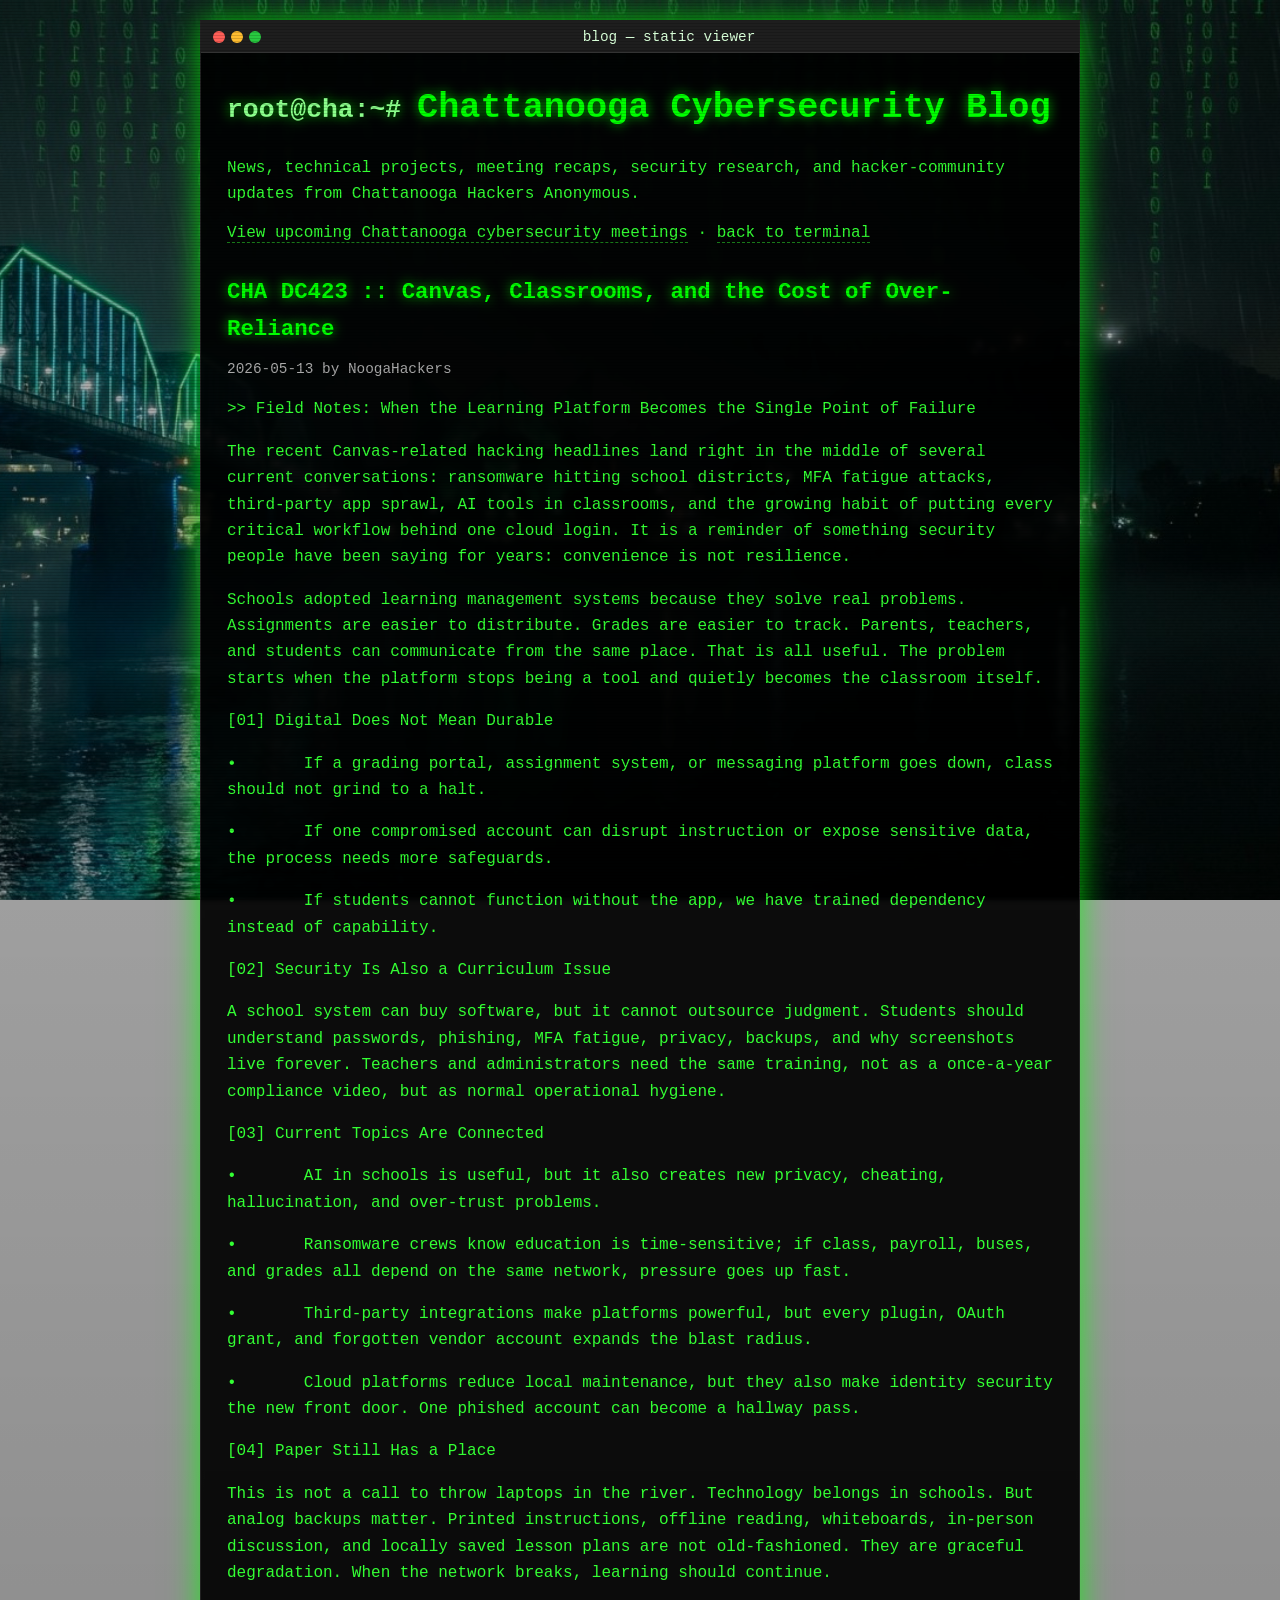
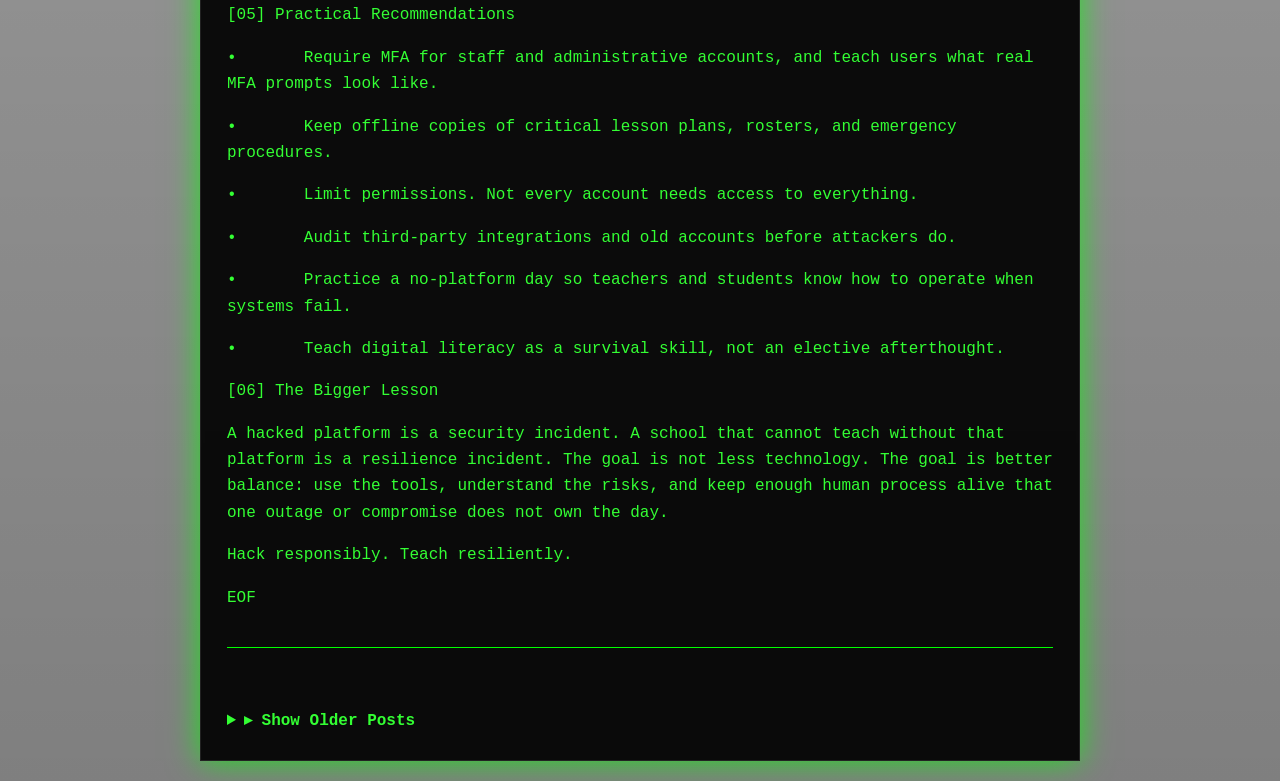
==== commit c01e8381: "SEO Update" ====
--- a/blog.html
+++ b/blog.html
@@ -3,8 +3,18 @@
 <head>
   <meta charset="UTF-8">
   <meta name="viewport" content="width=device-width, initial-scale=1.0">
-  <meta name="description" content="News, meeting updates, and hacker-community notes from Chattanooga Hackers Anonymous.">
-  <title>CHA Blog Terminal</title>
+  <title>Chattanooga Cybersecurity Blog &amp; Hacker Community Updates | CHA</title>
+  <meta name="description" content="Read Chattanooga Hackers Anonymous news, cybersecurity meeting updates, technical projects, community research, hacker culture, and local technology notes.">
+  <meta name="robots" content="index, follow">
+  <link rel="canonical" href="https://noogahackers.com/blog.html">
+  <meta property="og:type" content="website">
+  <meta property="og:url" content="https://noogahackers.com/blog.html">
+  <meta property="og:title" content="Chattanooga Cybersecurity Blog &amp; Hacker Community Updates">
+  <meta property="og:description" content="Technical projects, meeting news, security research, and community updates from Chattanooga Hackers Anonymous.">
+  <meta property="og:site_name" content="NoogaHackers">
+  <meta name="twitter:card" content="summary">
+  <meta name="twitter:title" content="Chattanooga Cybersecurity Blog | CHA">
+  <meta name="twitter:description" content="Security research, technical projects, meeting news, and Chattanooga hacker community updates.">
   <link rel="shortcut icon" type="image/x-icon" href="./favicon.ico">
   <link rel="stylesheet" href="st4t1c.css">
 </head>
@@ -15,8 +25,9 @@
       <div class="window-title">blog — static viewer</div>
     </div>
     <div class="content">
-      <h1>blog</h1>
-      <p><a href="index.html">&lt; back to terminal</a></p>
+      <h1>Chattanooga Cybersecurity Blog</h1>
+      <p>News, technical projects, meeting recaps, security research, and hacker-community updates from Chattanooga Hackers Anonymous.</p>
+      <p><a href="meetings.html">View upcoming Chattanooga cybersecurity meetings</a> · <a href="index.html">back to terminal</a></p>
       <div id="latestPost" aria-live="polite"></div>
       <details id="olderPosts">
         <summary>▸ Show Older Posts</summary>
--- a/st4t1c.css
+++ b/st4t1c.css
@@ -26,6 +26,14 @@
   justify-content: center;
 }
 
+body.meetings-page {
+  align-items: flex-start;
+}
+
+.meetings-page .static-window {
+  margin: 20px auto;
+}
+
 body.blog-page { padding: 20px; }
 
 body::after {
@@ -89,6 +97,11 @@
   text-shadow: 0 0 12px rgba(0, 255, 0, 0.75);
 }
 
+h2 {
+  margin: 28px 0 10px;
+  font-size: clamp(1.1rem, 3vw, 1.45rem);
+}
+
 h1 {
   margin: 0 0 18px;
   font-size: clamp(1.5rem, 4vw, 2.2rem);
@@ -103,6 +116,40 @@
 p { margin: 0 0 12px; }
 strong { color: #fff; }
 ul { margin-top: 0; padding-left: 22px; list-style: square; }
+
+.lede {
+  max-width: 72ch;
+  color: #d8ffd8;
+  font-size: 1.02rem;
+}
+
+.meeting-facts {
+  margin: 16px 0 24px;
+  border: 1px solid rgba(51, 255, 51, 0.35);
+  background: rgba(0, 40, 0, 0.3);
+}
+
+.meeting-facts > div {
+  display: grid;
+  grid-template-columns: minmax(100px, 0.28fr) 1fr;
+  gap: 14px;
+  padding: 8px 10px;
+  border-bottom: 1px dashed rgba(51, 255, 51, 0.25);
+}
+
+.meeting-facts > div:last-child { border-bottom: 0; }
+.meeting-facts dt { color: #fff; font-weight: bold; }
+.meeting-facts dd { margin: 0; }
+
+.topic-grid {
+  columns: 2 280px;
+  column-gap: 36px;
+}
+
+.topic-grid li {
+  break-inside: avoid;
+  margin-bottom: 5px;
+}
 
 a {
   color: var(--cha-green);
@@ -146,6 +193,7 @@
   body,
   body.blog-page { padding: 12px; }
   .content { padding: 20px; }
+  .meeting-facts > div { grid-template-columns: 1fr; gap: 2px; }
 }
 
 @media (prefers-reduced-motion: reduce) {
